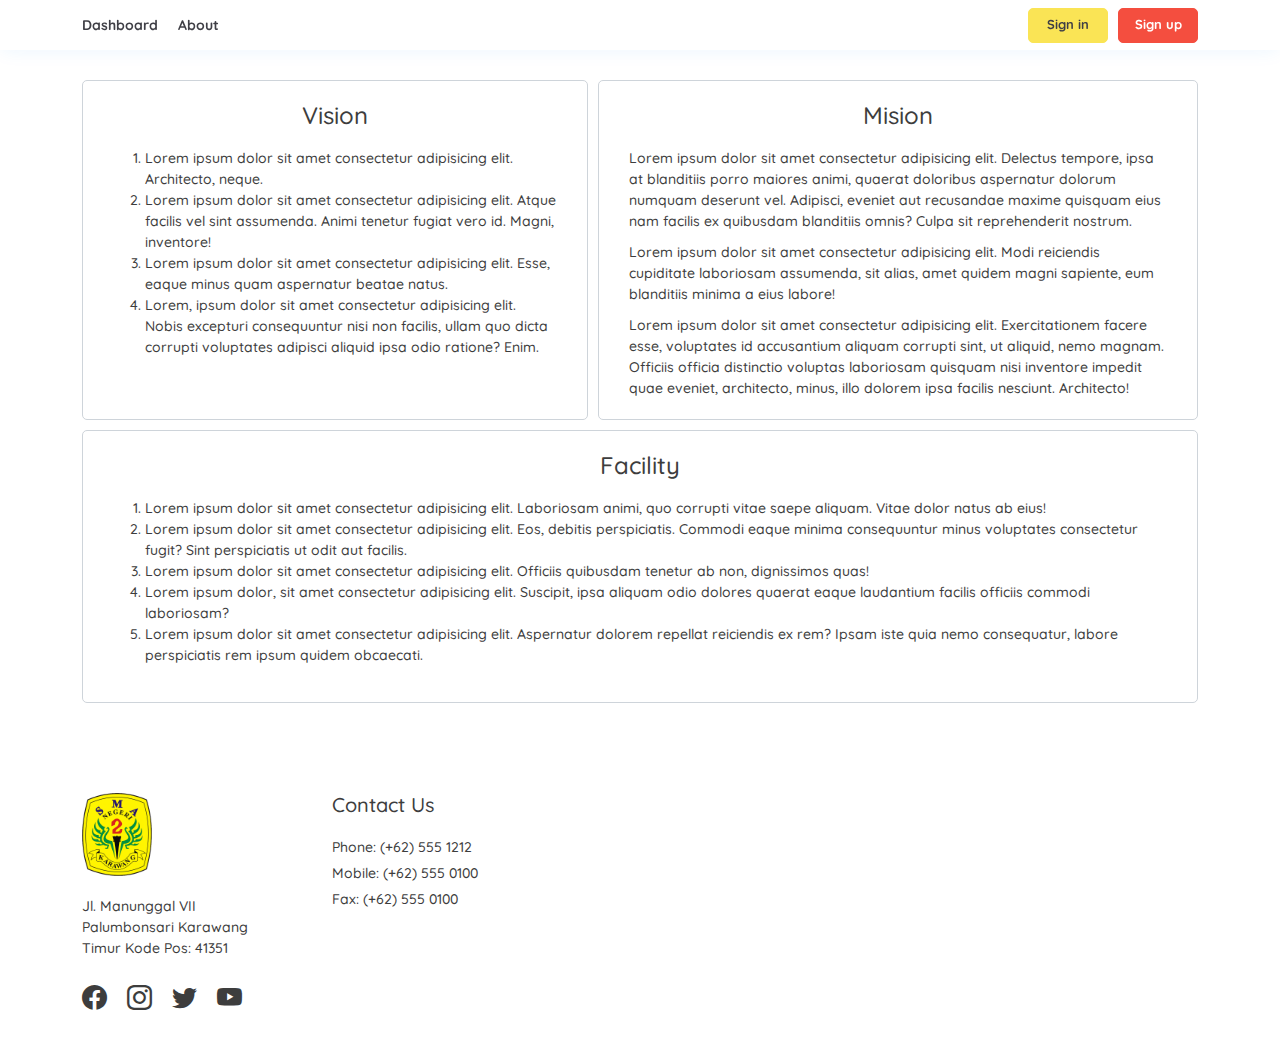
==== about.html @ 336dbb9f "partial update" ====
<!DOCTYPE html>
<html lang="en">
<head>
  <meta charset="UTF-8">
  <meta http-equiv="X-UA-Compatible" content="IE=edge">
  <meta name="viewport" content="width=device-width, initial-scale=1.0">
  <link rel="stylesheet" href="assets/css/bootstrap.min.css">
  <link rel="stylesheet" href="https://cdn.jsdelivr.net/npm/bootstrap-icons@1.10.3/font/bootstrap-icons.css">
  <link rel="stylesheet" href="assets/css/main.css">
  <title>Document</title>
</head>
<body>
  <!-- navbar -->
  <nav>
    <div class="container">
      <div class="left-menu">
        <div class="beranda">
          <a href="index.html">Dashboard</a>
        </div>
        <!-- <div class="candidate-list">
          <a href="#">Candidate List</a>
        </div> -->
        <div class="about">
          <a href="about.html">About</a>
        </div>
      </div>
      <div class="right-menu">
        <div class="button">
          <a href="signin.html" class="btn-signin">Sign in</a>
          <a href="register.html" class="btn-signup">Sign up</a>
        </div>
        <div class="hamburger">
          <span></span>
          <span></span>
          <span></span>
        </div>
      </div>
    </div>
  </nav>
  <!-- end of navbar -->

  <main>
    <div class="container about-contents">
      <div class="top">
        <div class="left">
          <h4>Vision</h4>
          <ol>
            <li>Lorem ipsum dolor sit amet consectetur adipisicing elit. Architecto, neque.</li>
            <li>Lorem ipsum dolor sit amet consectetur adipisicing elit. Atque facilis vel sint assumenda. Animi tenetur fugiat vero id. Magni, inventore!</li>
            <li>Lorem ipsum dolor sit amet consectetur adipisicing elit. Esse, eaque minus quam aspernatur beatae natus.</li>
            <li>Lorem, ipsum dolor sit amet consectetur adipisicing elit. Nobis excepturi consequuntur nisi non facilis, ullam quo dicta corrupti voluptates adipisci aliquid ipsa odio ratione? Enim.</li>
          </ol>
        </div>
        <div class="right">
          <h4>Mision</h4>
          <p>Lorem ipsum dolor sit amet consectetur adipisicing elit. Delectus tempore, ipsa at blanditiis porro maiores animi, quaerat doloribus aspernatur dolorum numquam deserunt vel. Adipisci, eveniet aut recusandae maxime quisquam eius nam facilis ex quibusdam blanditiis omnis? Culpa sit reprehenderit nostrum.</p>
          <p>Lorem ipsum dolor sit amet consectetur adipisicing elit. Modi reiciendis cupiditate laboriosam assumenda, sit alias, amet quidem magni sapiente, eum blanditiis minima a eius labore!</p>
          <p>Lorem ipsum dolor sit amet consectetur adipisicing elit. Exercitationem facere esse, voluptates id accusantium aliquam corrupti sint, ut aliquid, nemo magnam. Officiis officia distinctio voluptas laboriosam quisquam nisi inventore impedit quae eveniet, architecto, minus, illo dolorem ipsa facilis nesciunt. Architecto!</p>
        </div>
      </div>
      <div class="bottom">
        <h4>Facility</h4>
        <ol>
          <li>Lorem ipsum dolor sit amet consectetur adipisicing elit. Laboriosam animi, quo corrupti vitae saepe aliquam. Vitae dolor natus ab eius!</li>
          <li>Lorem ipsum dolor sit amet consectetur adipisicing elit. Eos, debitis perspiciatis. Commodi eaque minima consequuntur minus voluptates consectetur fugit? Sint perspiciatis ut odit aut facilis.</li>
          <li>Lorem ipsum dolor sit amet consectetur adipisicing elit. Officiis quibusdam tenetur ab non, dignissimos quas!</li>
          <li>Lorem ipsum dolor, sit amet consectetur adipisicing elit. Suscipit, ipsa aliquam odio dolores quaerat eaque laudantium facilis officiis commodi laboriosam?</li>
          <li>Lorem ipsum dolor sit amet consectetur adipisicing elit. Aspernatur dolorem repellat reiciendis ex rem? Ipsam iste quia nemo consequatur, labore perspiciatis rem ipsum quidem obcaecati.</li>
        </ol>
      </div>
    </div>

    <div class="container mobile-navbar">
      <div class="button">
        <a href="signin.html" class="btn-signin">Sign in</a>
        <a href="register.html" class="btn-signup">Sign up</a>
      </div>
      <!-- <div class="candidate-list">
        <a href="#">Daftar kandidate</a>
      </div> -->
      <div class="about">
        <a href="about.html">Tentang</a>
      </div>
    </div>
  </main>

  <footer>
    <div class="container footer">
      <div class="box">
        <img src="assets/img/smanda.png" alt="smanda">
        <p>Jl. Manunggal VII Palumbonsari Karawang Timur Kode Pos: 41351</p>
        <div class="social-media">
          <a href="#"><i class="bi bi-facebook"></i></a>
          <a href="#"><i class="bi bi-instagram"></i></a>
          <a href="#"><i class="bi bi-twitter"></i></a>
          <a href="#"><i class="bi bi-youtube"></i></a>
        </div>
      </div>
      <div class="box">
        <h4>Contact Us</h4>
        <div class="contacts">
          <p>Phone: (+62) 555 1212</p>
          <p>Mobile: (+62) 555 0100</p>
          <p>Fax: (+62) 555 0100</p>
        </div>
      </div>
    </div>
  </footer>

  <script src="assets/js/bootstrap.bundle.min.js"></script>
  <script src="assets/js/sweetalert2@11.js"></script>
  <script src="assets/js/main.js"></script>
</body>
</html>
---- assets/css/main.css ----
/* font family */
@font-face {
  font-family: 'QuicksandLight';
  src: url('../font/Quicksand-Light.ttf') format('opentype');
  font-weight: normal;
  font-style: normal;
}

@font-face {
  font-family: 'QuicksandReguler';
  src: url('../font/Quicksand-Regular.ttf') format('opentype');
  font-weight: normal;
  font-style: normal;
}

@font-face {
  font-family: 'QuicksandMedium';
  src: url('../font/Quicksand-Medium.ttf') format('opentype');
  font-weight: normal;
  font-style: normal;
}

@font-face {
  font-family: 'QuicksandSemiBold';
  src: url('../font/Quicksand-SemiBold.ttf') format('opentype');
  font-weight: normal;
  font-style: normal;
}

@font-face {
  font-family: 'QuickBold';
  src: url('../font/Quicksand-Bold.ttf') format('opentype');
  font-weight: normal;
  font-style: normal;
}

* {
  font-family: 'QuicksandLight', sans-serif;
  font-weight: normal;
  font-style: normal;
}

nav {
  position: fixed;
  z-index: 9;
  top: 0;
  left: 0;
  right: 0;
  display: flex; 
  justify-content: center;
  align-items: center;
  background-color: rgba(255, 255, 255, .5);
  backdrop-filter: blur(4px);
  box-shadow: 0 .5px 20px -2px rgba(30, 144, 255, .1);
}

nav.active {
  background-color: rgba(255, 255, 255, 1);
  backdrop-filter: blur(0px);
}

body.active {
  overflow: hidden;
}

nav > .container {
  height: 50px;
  /* border: 1px solid #333; */
  display: flex;
  justify-content: space-between;
  align-items: center;
}

nav > .container > .left-menu,
nav > .container > .right-menu {
  height: 100%;
  display: flex;
  gap: 20px;
  align-items: center;
  /* border: 1px solid #333; */
}

nav > .container > .right-menu > .button {
  display: flex;
  align-items: center;
  gap: 10px;
}

nav > .container > .right-menu > .button > .btn-signin,
nav > .container > .right-menu > .button > .btn-signup {
  min-width: 80px;
  height: 35px;
  display: flex;
  justify-content: center;
  align-items: center;
  border-radius: 5px;
  text-decoration: none;
  font-family: 'QuickBold', sans-serif;
  font-size: 13px;
}

nav > .container > .right-menu > .button > .btn-signin,
.mobile-navbar > .button > .btn-signin {
  background-color: #FAE455;
  border: 1px solid #FAE455;
  color: #3f3f46;
}

nav > .container > .right-menu > .button > .btn-signup,
.mobile-navbar > .button > .btn-signup {
  background-color: #F44E3F;
  border: 1px solid #F44E3F;
  color: #fff;
}

nav > .container > .right-menu > .button > .btn-signin:hover,
.mobile-navbar > .button > .btn-signin:hover,
.jumbotron > .description > .lets-choose:hover,
.candidate-contents > .container > .candidate > .right > .more:hover,
.signin-contents > .signin > .middle > .btn-signin:hover {
  background-color: #fce763;
}

nav > .container > .right-menu > .button > .btn-signup:hover,
.mobile-navbar > .button > .btn-signup:hover,
.register-contents > .register > .middle > .register-btn:hover {
  background-color: #f65547;
}

nav > .container > .left-menu > .beranda,
nav > .container > .left-menu > .candidate-list,
nav > .container > .left-menu > .about {
  height: 100%;
  /* border: 1px solid #333; */
  display: flex;
  align-items: center;
}

nav > .container > .left-menu > .beranda > a,  
nav > .container > .left-menu > .candidate-list > a, 
nav > .container > .left-menu > .about > a,
.mobile-navbar > .candidate-list > a,
.mobile-navbar > .about > a {
  text-decoration: none;
  color: #3f3f46;
  font-size: 14px;
  font-family: 'QuickBold', sans-serif;
}

nav > .container > .right-menu > .hamburger {
  display: none;
  flex-direction: column;
  gap: 5px;
  /* border: 1px solid #333; */
  cursor: pointer;
}

nav > .container > .right-menu > .hamburger > span {
  width: 20px;
  height: 2px;
  display: block;
  background-color: #3f3f46;
}

@keyframes navbarSmoothActive {
  0% {
    left: -100vw;
    right: 100vw;
  } 100% {
    left: 0vw;
    right: 0vw;
  }
}

@keyframes navbarSmooth {
  0% {
    left: 0vw;
    right: 0vw;
  } 100% {
    left: -100vw;
    right: 100vw;
  }
}

.mobile-navbar {
  position: fixed;
  z-index: 9;
  top: 50px;
  bottom: 0;
  background-color: #fff;
  display: none;
  flex-direction: column;
  gap: 10px;
  padding-top: 10px;
  padding-bottom: 10px;
  animation: navbarSmooth .5s ease alternate forwards;
}

.mobile-navbar.active {
  animation: navbarSmoothActive .5s ease alternate forwards;
}

.mobile-navbar > .button {
  width: 100%;
  display: flex;
  gap: 10px;
}

.mobile-navbar > .button > .btn-signin,
.mobile-navbar > .button > .btn-signup {
  flex: 1;
  height: 35px;
  display: flex;
  justify-content: center;
  align-items: center;
  font-size: 13px;
  font-family: 'QuicksandBold', sans-serif;
  text-decoration: none;
  border-radius: 5px;
}

/* jumbotron */
.jumbotron {
  min-height: 200px;
  /* border: 1px solid #333; */
  margin-top: 60px;
  margin-bottom: 50px;
  padding-top: 40px;
  display: flex;
  justify-content: space-between;
  align-items: center;
  gap: 20px;
}

.jumbotron > .description {
  display: flex;
  flex-direction: column;
  gap: 15px;
  max-width: 40%;
}

.jumbotron > .description:nth-child(3) {
  display: none;
}

.jumbotron > .description > p {
  font-size: 14px;
  font-family: 'QuicksandMedium', sans-serif;
  color: #3d3d3d;
  margin: 0 !important;
}

.jumbotron > .description > h3 {
  margin: 0 !important;
  color: #3d3d3d;
  font-family: 'QuicksandMedium', sans-serif;
}

.jumbotron > .description > .lets-choose {
  display: flex;
  justify-content: center;
  align-items: center;
  height: 35px;
  font-size: 13px;
  font-family: 'QuickBold', sans-serif;
  max-width: 120px;
  color: #3d3d3d;
  text-align: center;
  text-decoration: none;
  background-color: #FAE455;
  border-radius: 5px;
}

.jumbotron > img {
  max-width: 35%;
}

.candidate-contents {
  width: 100%;
  background-color: #f7f7f7;
  margin-bottom: 50px;
  display: flex;
  justify-content: center;
}

.candidate-contents > .container {
  display: flex;
  flex-direction: column;
  gap: 10px;
  /* border: 1px solid #333; */
  padding-top: 20px;
  padding-bottom: 20px;
}

.candidate-contents > .container > .pagination {
  width: 100%;
  height: 50px;
  /* border: 1px solid #333; */
  display: flex;
  gap: 7px;
  align-items: center;
}

.candidate-contents > .container > .pagination > .circle {
  width: 40px;
  height: 40px;
  display: flex;
  justify-content: center;
  align-items: center;
  border: .1px solid #ced3da;
  border-radius: 50%;
  background-color: #fff;
  cursor: pointer;
}

.candidate-contents > .container > .pagination > .circle:hover {
  background-color: #f9f9f9;
}

.candidate-contents > .container > .pagination > .circle > .bi-arrow-left,
.candidate-contents > .container > .pagination > .circle > .bi-arrow-right {
  color: #3f3f46;
  font-size: 14px;
  margin: 0;
  
}

.candidate-contents > .container > .candidate {
  width: 100%;
  /* border: 1px solid #333; */
  display: flex;
  gap: 50px;
}

.candidate-contents > .container > .candidate > .left,
.candidate-contents > .container > .candidate > .right {
  width: 50%;
  /* border: 1px solid #333; */
}

.candidate-contents > .container > .candidate > .left {
  overflow: hidden;
  display: flex;
  gap: 10px;
  scroll-behavior: smooth;
}

.candidate-contents > .container > .candidate > .left > .card {
  min-width: 180px;
  border: 1px solid #ced4da;
  border-radius: 5px;
  display: flex;
  flex-direction: column;
  overflow: hidden;
  cursor: pointer;
  position: relative;
}

.candidate-contents > .container > .candidate > .left > .card > a {
  position: absolute;
  top: 0;
  left: 0;
  right: 0;
  bottom: 0;
  background-color: rgba(0, 0, 0, 0);
}

.candidate-contents > .container > .candidate > .left > .card > img {
  width: 100%;
}

.candidate-contents > .container > .candidate > .left > .card > .description {
  flex: 1;
  padding: 10px;
  display: flex;
  flex-direction: column;
}

.candidate-contents > .container > .candidate > .left > .card > .description > .top {
  border-bottom: .1px solid #ced4da;
  padding-bottom: 10px;
}

.candidate-contents > .container > .candidate > .left > .card > .description > .top,
.candidate-contents > .container > .candidate > .left > .card > .description > .bottom {
  width: 100%;
  display: flex;
  flex-direction: column;
  gap: 5px;
}

.candidate-contents > .container > .candidate > .left > .card > .description > .bottom {
  padding-top: 10px;
}

.candidate-contents > .container > .candidate > .left > .card > .description > .top > p,
.candidate-contents > .container > .candidate > .left > .card > .description > .bottom > p,
.candidate-contents > .container > .candidate > .right > .vision > p,
.candidate-contents > .container > .candidate > .right > .mission > p,
.footer > .box:nth-child(1) > p,
.footer > .box:nth-child(2) .contacts > p {
  color: #3d3d3d;
  font-size: 14px;
  font-family: 'QuicksandMedium', sans-serif;
  margin: 0 !important;
}

.candidate-contents > .container > .candidate > .right {
  display: flex;
  flex-direction: column;
  gap: 20px;
}

.candidate-contents > .container > .candidate > .right > .vision,
.candidate-contents > .container > .candidate > .right > .mission {
  width: 100%;
  /* min-height: 100px; */
  /* border: 1px solid #333; */
  display: flex;
  flex-direction: column;
  gap: 10px;
}

.candidate-contents > .container > .candidate > .right > .vision > h3,
.candidate-contents > .container > .candidate > .right > .mission > h3 {
  font-size: 22px;
  font-family: 'QuicksandMedium', sans-serif;
  color: #3d3d3d;
  margin-bottom: 0;
}

.candidate-contents > .container > .candidate > .right > .more {
  height: 35px;
  max-width: 90px;
  border: 1px solid #FAE455;
  background-color: #FAE455;
  border-radius: 5px;
  font-size: 14px;
  font-family: 'QuickBold', sans-serif;
  color: #3d3d3d;
  display: flex;
  justify-content: center;
  align-items: center;
}

.hidden {
  display: none;
}

.swal2-styled.swal2-confirm {
  background-color: #FAE455 !important;
  font-size: 14px !important;
  font-family: 'QuickBold', sans-serif !important;
  color: #3d3d3d !important;
  height: 35px !important;
  box-shadow: none !important;
  display: flex !important;
  justify-content: center !important;
  align-items: center !important;
  border-radius: 5px !important;
  border: 1px solid #FAE455 !important;
}

.swal2-styled.swal2-confirm:hover {
  background-color: #fce763 !important;
}

/* signin */
/* register */
.signin-contents,
.register-contents {
  margin-top: 60px;
  /* border: 1px solid #333; */
  display: flex;
  justify-content: center;
  align-items: center;
  padding-top: 20px;
  padding-bottom: 20px;
  margin-bottom: 50px;
}

.signin-contents > .signin,
.register-contents > .register {
  width: 370px;
  /* min-height: 400px; */
  border: 1px solid #ced4da;
  border-radius: 5px;
  overflow: hidden;
  display: flex;
  flex-direction: column;
}

.signin-contents > .signin > .top,
.register-contents > .register > .top {
  width: 100%;
  height: 40px;
  border-bottom: 1px solid #ced4da;
  display: flex;
  align-items: center;
  padding: 20px 30px;
}

.signin-contents > .signin > .top > h4,
.register-contents > .register > .top > h4 {
  margin: 0;
  font-size: 15px;
  color: #3d3d3d;
  font-family: 'QuickBold', sans-serif;
}

.signin-contents > .signin > .middle,
.register-contents > .register > .middle {
  width: 100%;
  display: flex;
  flex-direction: column;
  gap: 10px;
  padding: 20px 30px;
  border-bottom: 1px solid #ced4da;
}

.signin-contents > .signin > .middle > .password > input,
.register-contents > .register > .middle > .password > input {
  flex: 1;
}

.signin-contents > .signin > .middle > input,
.signin-contents > .signin > .middle > .password > input,
.register-contents > .register > .middle > input,
.register-contents > .register > .middle > .password > input {
  height: 35px !important;
  border-radius: 5px;
  font-size: 14px;
  font-family: 'QuicksandMedium', sans-serif;
  border: 1px solid #ced4da;
}

.signin-contents > .signin > .middle > .password > input,
.register-contents > .register > .middle > .password > input {
  border-radius: 5px 0 0 5px;
}

.signin-contents > .signin > .middle > input::placeholder,
.signin-contents > .signin > .middle > .password > input::placeholder,
.register-contents > .register > .middle > .password > input::placeholder {
  font-size: 14px;
  font-family: 'QuicksandMedium', sans-serif;
}

.signin-contents > .signin > .middle > .password,
.register-contents > .register > .middle > .password {
  width: 100%;
  display: flex;
  align-items: center;
  /* border: 1px solid #333; */
}

.signin-contents > .signin > .middle > .password > .show,
.register-contents > .register > .middle > .password > .show {
  width: 35px;
  height: 35px;
  border: 1px solid #ced4da;
  border-left: none;
  border-radius: 0 5px 5px 0;
  cursor: pointer;
  display: flex;
  justify-content: center;
  align-items: center;
}

.signin-contents > .signin > .middle > .password > .show > .bi-eye-slash,
.signin-contents > .signin > .middle > .password > .show > .bi-eye,
.register-contents > .register > .middle > .password > .show > .bi-eye-slash,
.register-contents > .register > .middle > .password > .show > .bi-eye {
  color: #3d3d3d;
}

.signin-contents > .signin > .middle > .password > .show > .bi-eye-slash,
.signin-contents > .signin > .middle > .password > .show.active > .bi-eye,
.register-contents > .register > .middle > .password > .show > .bi-eye-slash,
.register-contents > .register > .middle > .password > .show.active > .bi-eye {
  display: flex;
}

.signin-contents > .signin > .middle > .password > .show.active > .bi-eye-slash,
.signin-contents > .signin > .middle > .password > .show > .bi-eye,
.register-contents > .register > .middle > .password > .show.active > .bi-eye-slash,
.register-contents > .register > .middle > .password > .show > .bi-eye {
  display: none;
}

.signin-contents > .signin > .middle > .password > .show:hover,
.register-contents > .register > .middle > .password > .show:hover {
  background-color: #f9f9f9;
}

.signin-contents > .signin > .middle > a,
.signin-contents > .signin > .middle > p,
.register-contents > .register > .middle > p {
  font-size: 12px;
  font-family: 'QuicksandSemiBold', sans-serif;
  text-decoration: none;
  text-align: right;
}

.signin-contents > .signin > .middle > p,
.register-contents > .register > .middle > p {
  text-align: left;
  font-family: 'QuicksandMedium', sans-serif;
  color: #3d3d3d;
  margin: 0 !important;
}

.signin-contents > .signin > .middle > p > a,
.register-contents > .register > .middle > p > a {
  font-family: 'QuicksandSemiBold', sans-serif;
  text-decoration: none;
}

.signin-contents > .signin > .middle > .btn-signin {
  width: 100%;
  height: 35px;
  display: flex;
  justify-content: center;
  align-items: center;
  font-size: 14px;
  font-family: 'QuickBold', sans-serif;
  color: #3d3d3d;
  background-color: #FAE455;
  border: 1px solid #FAE455;
  border-radius: 5px;
}

.signin-contents > .signin > .bottom,
.register-contents > .register > .bottom {
  width: 100%;
  padding: 20px 30px;
  display: flex;
  justify-content: center;
  align-items: center;
}

.signin-contents > .signin > .bottom > p,
.register-contents > .register > .bottom > p {
  margin: 0 !important;
  font-size: 12px;
  font-family: 'QuicksandMedium', sans-serif;
  color: #3d3d3d;
  text-align: center;
}

.register-contents > .register > .middle > .register-btn {
  width: 100%;
  height: 35px;
  border: 1px solid #F44E3F;
  background-color: #F44E3F;
  display: flex;
  justify-content: center;
  align-items: center;
  font-size: 14px;
  font-family: 'QuickBold', sans-serif;
  color: #fff;
  border-radius: 5px;
}

/* about */
.about-contents {
  margin-top: 60px;
  margin-bottom: 50px;
  padding-top: 20px;
  padding-bottom: 20px;
  /* min-height: 400px; */
  /* border: 1px solid #333; */
  display: flex;
  flex-direction: column;
  gap: 10px;
}

.about-contents > .top {
  width: 100%;
  display: flex;
  gap: 10px;
}

.about-contents > .bottom {
  width: 100%;
  min-height: 200px;
  border: .1px solid #ced4da;
  border-radius: 5px;
  display: flex;
  flex-direction: column;
  gap: 10px;
  padding: 20px 30px;
}

.about-contents > .top > .left {
  flex: 1;
  border: .1px solid #ced4da;
  border-radius: 5px;
  display: flex;
  flex-direction: column;
  gap: 10px;
  padding: 20px 30px;
}

.about-contents > .top > .left > h4,
.about-contents > .top > .right > h4,
.about-contents > .bottom > h4 {
  font-family: 'QuicksandMedium', sans-serif;
  color: #3d3d3d;
  text-align: center;
}

.about-contents > .top > .left > ol > li,
.about-contents > .top > .right > p,
.about-contents > .bottom > ol > li {
  font-size: 14px;
  color: #3d3d3d;
  font-family: 'QuicksandMedium', sans-serif;
}

.about-contents > .top > .right > p {
  margin: 0 !important;
}

.about-contents > .top > .right {
  width: 600px;
  min-height: 200px;
  border: .1px solid #ced4da;
  border-radius: 5px;
  padding: 20px 30px;
  display: flex;
  flex-direction: column;
  gap: 10px;
}

/* footer */
.footer {
  min-height: 200px;
  /* border: 1px solid #333; */
  padding-top: 20px;
  padding-bottom: 20px;
  display: flex;
  gap: 50px;
}

.footer > .box:nth-child(1),
.footer > .box:nth-child(2) {
  /* border: 1px solid #333; */
  width: 200px;
  display: flex;
  flex-direction: column;
  gap: 20px;
}

.footer > .box:nth-child(2) > .contacts {
  display: flex;
  flex-direction: column;
  gap: 5px;
}

.footer > .box:nth-child(1) > img {
  width: 70px;
}

.footer > .box:nth-child(1) > .social-media {
  display: flex;
  gap: 20px;
  align-items: center;
  /* border: 1px solid #333; */
}

.footer > .box:nth-child(1) > .social-media > a > .bi-facebook,
.footer > .box:nth-child(1) > .social-media > a > .bi-instagram,
.footer > .box:nth-child(1) > .social-media > a > .bi-twitter,
.footer > .box:nth-child(1) > .social-media > a > .bi-youtube {
  color: #3d3d3d;
  font-size: 25px;
}

.footer > .box:nth-child(2) > h4 {
  color: #3d3d3d;
  font-size: 20px;
  margin-bottom: 0;
  font-family: 'QuicksandMedium', sans-serif;
}

.footer-text {
  font-size: 15px;
  font-family: 'QuicksandSemiBold', sans-serif;
  text-decoration: none;
}

.paragraf-text {
  margin: 0 !important;
  font-family: 'QuicksandReguler', sans-serif;
}

/* responsive */
@media screen and (max-width: 1200px) {
  .about-contents > .top > .right {
    width: 590px;
  }
}


@media screen and (max-width: 992px) {
  .jumbotron > img {
    max-width: 40%;
  }

  .about-contents > .top {
    flex-direction: column;
  }

  .about-contents > .top > .right,
  .about-contents > .top > .left {
    width: 100%;
    min-height: 200px;
  }
}

@media screen and (max-width: 768px) {
  .jumbotron > img {
    max-width: 45%;
  }
}

@media screen and (max-width: 576px) {
  nav > .container > .left-menu > .candidate-list,
  nav > .container > .left-menu > .about,
  nav > .container > .right-menu > .button,
  .jumbotron > .description:nth-child(1) {
    display: none;
  }

  nav > .container > .right-menu > .hamburger,
  .mobile-navbar,
  .jumbotron > .description:nth-child(3) {
    display: flex;
  }

  .jumbotron {
    flex-direction: column;
    gap: 30px;
  }

  .jumbotron > .description,
  .jumbotron > img {
    width: 100%;
    max-width: 100%;
  }

  .candidate-contents > .container > .candidate {
    flex-direction: column;
  }

  .candidate-contents > .container > .candidate > .left,
  .candidate-contents > .container > .candidate > .right {
    width: 100%;
  }

  .footer {
    flex-direction: column;
    align-items: center;
  }

  .footer > .box:nth-child(1) {
    align-items: center;
  }

  .footer > .box:nth-child(1),
  .footer > .box:nth-child(2) {
    text-align: center;
  }

}

@media screen and (max-width: 380px) {
  .signin-contents > .signin {
    width: 100%;
  }
}

::-webkit-scrollbar {
  width: 18px;
}

::-webkit-scrollbar-track {
  background-color: transparent;
}

::-webkit-scrollbar-thumb {
  background-color: #d6dee1;
  border-radius: 2px;
  border: 5px solid transparent;
  background-clip: content-box;
}

::-webkit-scrollbar-thumb:hover {
  background-color: #a8bbbf;
}
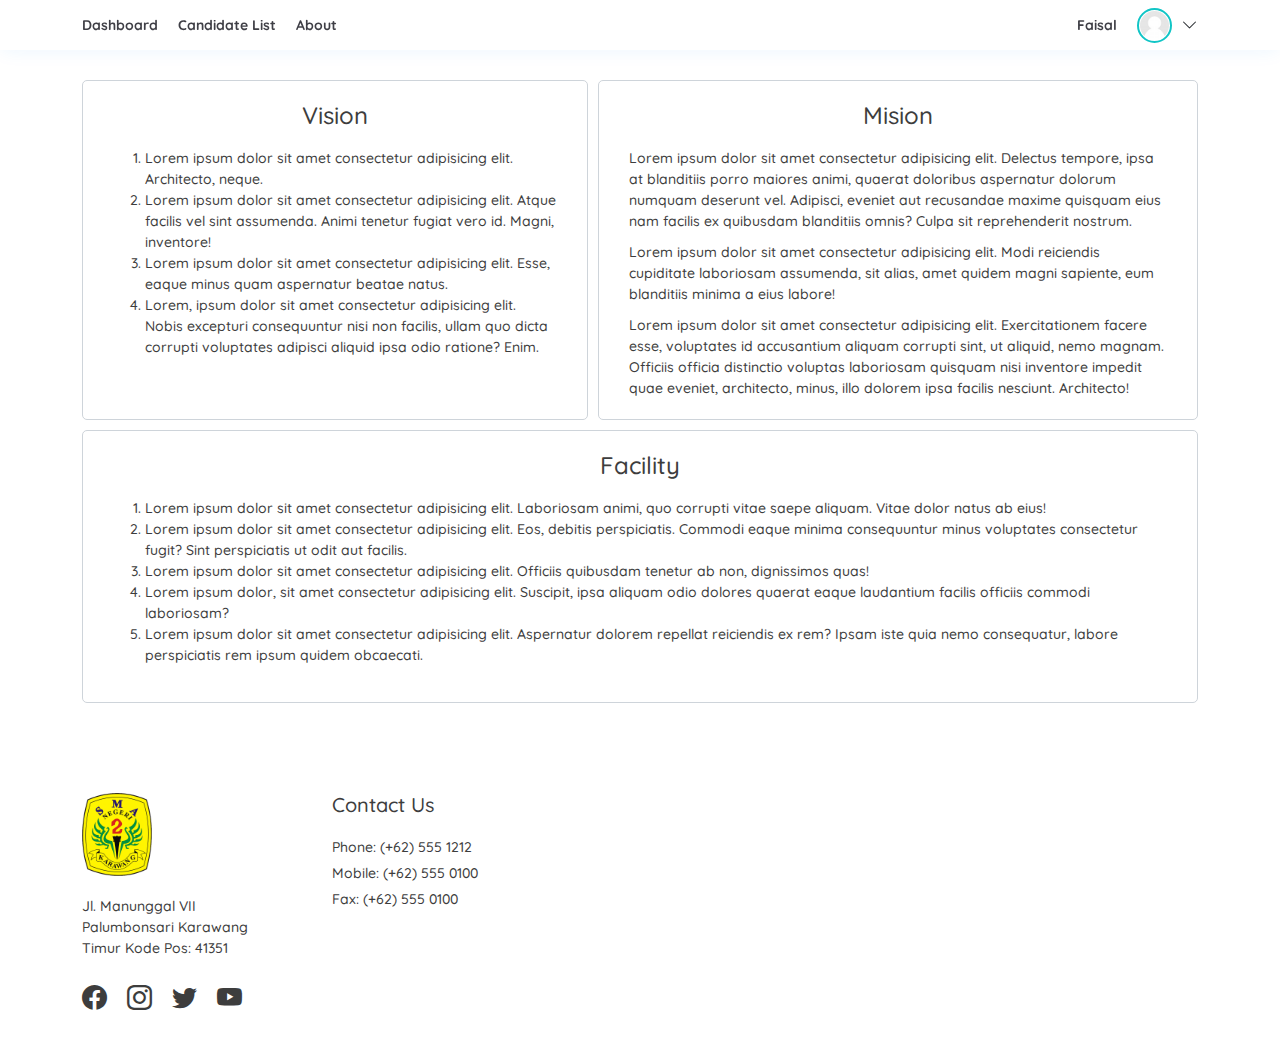
==== commit d764e33d: "partial update" ====
--- a/about.html
+++ b/about.html
@@ -7,7 +7,7 @@
   <link rel="stylesheet" href="assets/css/bootstrap.min.css">
   <link rel="stylesheet" href="https://cdn.jsdelivr.net/npm/bootstrap-icons@1.10.3/font/bootstrap-icons.css">
   <link rel="stylesheet" href="assets/css/main.css">
-  <title>Document</title>
+  <title>E-Voting | About</title>
 </head>
 <body>
   <!-- navbar -->
@@ -15,19 +15,30 @@
     <div class="container">
       <div class="left-menu">
         <div class="beranda">
-          <a href="index.html">Dashboard</a>
+          <a href="dashboard.html">Dashboard</a>
         </div>
-        <!-- <div class="candidate-list">
-          <a href="#">Candidate List</a>
-        </div> -->
+        <div class="candidate-list">
+          <a href="candidate-list.html">Candidate List</a>
+        </div>
         <div class="about">
           <a href="about.html">About</a>
         </div>
       </div>
       <div class="right-menu">
-        <div class="button">
+        <!-- <div class="button">
           <a href="signin.html" class="btn-signin">Sign in</a>
           <a href="register.html" class="btn-signup">Sign up</a>
+        </div> -->
+        <p>Faisal</p>
+        <div class="dropdown">
+          <div class="profile">
+            <img src="assets/img/f2.png" alt="person">
+            <i class="bi bi-chevron-down"></i>
+          </div>
+          <div class="menu">
+            <a href="my-profile.html" class="menu-list">My Profile</a>
+            <a href="index.html" class="menu-list">Logout</a>
+          </div>
         </div>
         <div class="hamburger">
           <span></span>
@@ -75,11 +86,11 @@
         <a href="signin.html" class="btn-signin">Sign in</a>
         <a href="register.html" class="btn-signup">Sign up</a>
       </div>
-      <!-- <div class="candidate-list">
-        <a href="#">Daftar kandidate</a>
-      </div> -->
+      <div class="candidate-list">
+        <a href="candidate-list.html">Candidate List</a>
+      </div>
       <div class="about">
-        <a href="about.html">Tentang</a>
+        <a href="about.html">About</a>
       </div>
     </div>
   </main>
--- a/assets/css/main.css
+++ b/assets/css/main.css
@@ -35,7 +35,7 @@
 }
 
 * {
-  font-family: 'QuicksandLight', sans-serif;
+  font-family: 'QuickBold', sans-serif;
   font-weight: normal;
   font-style: normal;
 }
@@ -52,6 +52,7 @@
   background-color: rgba(255, 255, 255, .5);
   backdrop-filter: blur(4px);
   box-shadow: 0 .5px 20px -2px rgba(30, 144, 255, .1);
+  /* border: 1px solid #333; */
 }
 
 nav.active {
@@ -78,6 +79,10 @@
   gap: 20px;
   align-items: center;
   /* border: 1px solid #333; */
+}
+
+nav > .container > .right-menu > p {
+  margin: 0 !important;
 }
 
 nav > .container > .right-menu > .button {
@@ -117,7 +122,10 @@
 .mobile-navbar > .button > .btn-signin:hover,
 .jumbotron > .description > .lets-choose:hover,
 .candidate-contents > .container > .candidate > .right > .more:hover,
-.signin-contents > .signin > .middle > .btn-signin:hover {
+.candidate-contents > .container > .candidate > .right > .main-more:hover,
+.signin-contents > .signin > .middle > .btn-signin:hover,
+.candidate-list-contents > .candidate-card > .description > .bottom > .btn-more:hover,
+.candidate-details-contents > .top > .left > .mission > .btn-choose:hover {
   background-color: #fce763;
 }
 
@@ -140,7 +148,8 @@
 nav > .container > .left-menu > .candidate-list > a, 
 nav > .container > .left-menu > .about > a,
 .mobile-navbar > .candidate-list > a,
-.mobile-navbar > .about > a {
+.mobile-navbar > .about > a,
+nav > .container > .right-menu > p {
   text-decoration: none;
   color: #3f3f46;
   font-size: 14px;
@@ -160,6 +169,90 @@
   height: 2px;
   display: block;
   background-color: #3f3f46;
+}
+
+nav > .container > .right-menu > .dropdown {
+  display: flex;
+  align-items: flex-end;
+  flex-direction: column;
+  gap: 10px;
+  position: relative;
+  z-index: 2;
+}
+
+nav > .container > .right-menu > .dropdown > .profile {
+  display: flex;
+  gap: 10px;
+  align-items: center;
+  cursor: pointer;
+  position: relative;
+  z-index: 2;
+  pointer-events: auto;
+}
+
+nav > .container > .right-menu > .dropdown > .profile.pointer-events {
+  pointer-events: none;
+}
+
+nav > .container > .right-menu > .dropdown > .profile > img {
+  width: 35px;
+  border-radius: 50%;
+  margin: 0 !important;
+  padding: 1px;
+  border: 2px solid #11c5c6;
+}
+
+nav > .container > .right-menu > .dropdown > .menu {
+  position: absolute;
+  border: 1px solid #ced4da;
+  min-width: 120px;
+  /* min-height: 100px; */
+  border-radius: 5px;
+  overflow: hidden;
+  display: flex;
+  flex-direction: column;
+  visibility: hidden;
+  transition: .5s;
+  z-index: 1;
+  background-color: #fff;
+  opacity: 0;
+}
+
+nav > .container > .right-menu > .dropdown > .menu > a {
+  padding: 10px 20px;
+  text-decoration: none;
+  font-size: 14px;
+  color: #3d3d3d;
+  font-family: 'QuickBold', sans-serif;
+}
+
+nav > .container > .right-menu > .dropdown > .menu > a:first-child {
+  padding-bottom: 5px;
+}
+
+nav > .container > .right-menu > .dropdown > .menu > a:last-child {
+  padding-top: 5px;
+  color: #f43f5e;
+}
+
+nav > .container > .right-menu > .dropdown > .menu > a:hover {
+  background-color: #f9f9f9;
+}
+
+nav > .container > .right-menu > .dropdown > .profile > .bi-chevron-down {
+  transition: .5s;
+}
+
+nav > .container > .right-menu > .dropdown > .profile:hover > .bi-chevron-down,
+nav > .container > .right-menu > .dropdown > .profile.active > .bi-chevron-down {
+  transform: rotate(180deg);
+}
+
+nav > .container > .right-menu > .dropdown > .profile:hover ~ .menu,
+nav > .container > .right-menu > .dropdown > .menu:hover {
+  margin-top: 40px;
+  visibility: visible;
+  opacity: 1;
 }
 
 @keyframes navbarSmoothActive {
@@ -348,6 +441,8 @@
 .candidate-contents > .container > .candidate > .left > .card {
   min-width: 180px;
   border: 1px solid #ced4da;
+  /* border: 1px solid red; */
+  max-height: 400px;
   border-radius: 5px;
   display: flex;
   flex-direction: column;
@@ -374,22 +469,27 @@
   padding: 10px;
   display: flex;
   flex-direction: column;
-}
-
-.candidate-contents > .container > .candidate > .left > .card > .description > .top {
+  border-top: 1px solid #ced4da
+}
+
+.candidate-contents > .container > .candidate > .left > .card > .description > .top,
+.candidate-list-contents > .candidate-card > .description > .top {
   border-bottom: .1px solid #ced4da;
   padding-bottom: 10px;
 }
 
 .candidate-contents > .container > .candidate > .left > .card > .description > .top,
-.candidate-contents > .container > .candidate > .left > .card > .description > .bottom {
+.candidate-contents > .container > .candidate > .left > .card > .description > .bottom,
+.candidate-list-contents > .candidate-card > .description > .top,
+.candidate-list-contents > .candidate-card > .description > .bottom {
   width: 100%;
   display: flex;
   flex-direction: column;
   gap: 5px;
 }
 
-.candidate-contents > .container > .candidate > .left > .card > .description > .bottom {
+.candidate-contents > .container > .candidate > .left > .card > .description > .bottom,
+.candidate-list-contents > .candidate-card > .description > .bottom {
   padding-top: 10px;
 }
 
@@ -398,7 +498,12 @@
 .candidate-contents > .container > .candidate > .right > .vision > p,
 .candidate-contents > .container > .candidate > .right > .mission > p,
 .footer > .box:nth-child(1) > p,
-.footer > .box:nth-child(2) .contacts > p {
+.footer > .box:nth-child(2) .contacts > p,
+.candidate-list-contents > .candidate-card > .description > .top > p,
+.candidate-list-contents > .candidate-card > .description > .bottom > p,
+.candidate-details-contents > .top > .right > .description > .list > p,
+.candidate-details-contents > .top > .left > .vision > ol > li,
+.candidate-details-contents > .top > .left > .mission > p {
   color: #3d3d3d;
   font-size: 14px;
   font-family: 'QuicksandMedium', sans-serif;
@@ -422,14 +527,18 @@
 }
 
 .candidate-contents > .container > .candidate > .right > .vision > h3,
-.candidate-contents > .container > .candidate > .right > .mission > h3 {
+.candidate-contents > .container > .candidate > .right > .mission > h3,
+.candidate-details-contents > .top > .left > .vision > h3,
+.candidate-details-contents > .top > .left > .mission > h3 {
   font-size: 22px;
   font-family: 'QuicksandMedium', sans-serif;
   color: #3d3d3d;
   margin-bottom: 0;
 }
 
-.candidate-contents > .container > .candidate > .right > .more {
+.candidate-contents > .container > .candidate > .right > .more,
+.candidate-contents > .container > .candidate > .right > .main-more,
+.candidate-list-contents > .candidate-card > .description > .bottom > .btn-more {
   height: 35px;
   max-width: 90px;
   border: 1px solid #FAE455;
@@ -443,26 +552,20 @@
   align-items: center;
 }
 
+.candidate-contents > .container > .candidate > .right > .main-more {
+  text-decoration: none;
+}
+
+.candidate-list-contents > .candidate-card > .description > .bottom > .btn-more {
+  font-size: 13px;
+  height: 30px;
+  text-decoration: none;
+  width: 100%;
+  max-width: 100%;
+}
+
 .hidden {
   display: none;
-}
-
-.swal2-styled.swal2-confirm {
-  background-color: #FAE455 !important;
-  font-size: 14px !important;
-  font-family: 'QuickBold', sans-serif !important;
-  color: #3d3d3d !important;
-  height: 35px !important;
-  box-shadow: none !important;
-  display: flex !important;
-  justify-content: center !important;
-  align-items: center !important;
-  border-radius: 5px !important;
-  border: 1px solid #FAE455 !important;
-}
-
-.swal2-styled.swal2-confirm:hover {
-  background-color: #fce763 !important;
 }
 
 /* signin */
@@ -662,6 +765,43 @@
   border-radius: 5px;
 }
 
+/* candidate-list */
+.candidate-list-contents {
+  min-height: 300px;
+  /* border: 1px solid #ced3da; */
+  margin-top: 60px;
+  margin-bottom: 50px;
+  padding-top: 20px;
+  padding-bottom: 20px;
+  display: flex;
+  display: grid;
+  gap: 10px;
+  grid-template-columns: repeat(6, 1fr);
+  grid-template-rows: min-content;
+  grid-auto-rows: min-content;
+}
+
+.candidate-list-contents > .candidate-card {
+  display: flex;
+  flex-direction: column;
+  border-radius: 5px;
+  overflow: hidden;
+  border: 1px solid #ced4da;
+}
+
+.candidate-list-contents > .candidate-card > img {
+  width: 100%;
+}
+
+.candidate-list-contents > .candidate-card > .description {
+  width: 100%;
+  /* min-height: 100px; */
+  border-top: 1px solid #ced4da;
+  padding: 10px;
+  display: flex;
+  flex-direction: column;
+}
+
 /* about */
 .about-contents {
   margin-top: 60px;
@@ -733,6 +873,224 @@
   gap: 10px;
 }
 
+/* candidate-details */
+.candidate-details-contents {
+  margin-top: 60px;
+  /* border: 1px solid #ced4da; */
+  display: flex;
+  flex-direction: column;
+  gap: 10px;
+  margin-bottom: 50px;
+  padding-top: 20px;
+  padding-bottom: 20px;
+}
+
+.candidate-details-contents > .top {
+  width: 100%;
+  display: flex;
+  gap: 10px;
+}
+
+.candidate-details-contents > .top > .left {
+  width: 75%;
+  /* min-height: 600px; */
+  border: 1px solid #ced4da;
+  border-radius: 5px;
+  display: flex;
+  flex-direction: column;
+}
+
+.candidate-details-contents > .top > .left > .vision {
+  width: 100%;
+  min-height: 100px;
+  /* border: 1px solid #ced4da; */
+  padding: 20px 30px 0;
+  display: flex;
+  flex-direction: column;
+  gap: 10px;
+}
+
+.candidate-details-contents > .top > .left > .mission {
+  width: 100%;
+  min-height: 100px;
+  /* border: 1px solid #ced4da; */
+  padding: 20px 30px;
+  display: flex;
+  flex-direction: column;
+  gap: 10px;
+}
+
+.candidate-details-contents > .top > .left > .vision > h3,
+.candidate-details-contents > .top > .left > .mission > h3 {
+  text-align: center;
+}
+
+.candidate-details-contents > .top > .left > .mission > .btn-choose {
+  max-width: 80px;
+  height: 35px;
+  border: 1px solid #FAE455;
+  background-color: #FAE455;
+  display: flex;
+  justify-content: center;
+  align-items: center;
+  font-size: 14px;
+  font-family: 'QuickBold', sans-serif;
+  color: #3d3d3d;
+  border-radius: 5px;
+}
+
+.candidate-details-contents > .top > .right {
+  flex: 1;
+  border: 1px solid #ced3da;
+  border-radius: 5px;
+  display: flex;
+  flex-direction: column;
+  padding: 10px;
+  gap: 10px;
+  max-height: 500px;
+}
+
+.candidate-details-contents > .top > .right:first-child {
+  display: none;
+}
+
+.candidate-details-contents > .top > .right > img {
+  width: 100%;
+}
+
+.candidate-details-contents > .top > .right > .description {
+  width: 100%;
+  min-height: 100px;
+  display: flex;
+  flex-direction: column;
+  /* border: 1px solid #ced3da; */
+}
+
+.candidate-details-contents > .top > .right > .description > .list {
+  width: 100%;
+  padding: 10px 0;
+  display: flex;
+  align-items: center;
+  border-bottom: 1px solid #ced4da;
+}
+
+.candidate-details-contents > .top > .right > .description > .list:last-child {
+  border-bottom: none;
+  padding-bottom: 0;
+}
+
+.swal2-title {
+  font-family: 'QuicksandSemiBold', sans-serif;
+}
+
+.swal2-styled.swal2-confirm {
+  color: #3d3d3d !important;
+}
+
+/* my-profile */
+.my-profile-contents {
+  margin-top: 60px;
+  padding-top: 20px;
+  padding-bottom: 20px;
+  margin-bottom: 50px;
+  min-height: 200px;
+  /* border: 1px solid #333; */
+  display: flex;
+  flex-direction: column;
+  gap: 10px;
+}
+
+.my-profile-contents > .top {
+  width: 100%;
+  /* min-height: 150px; */
+  border: 1px solid #ced4da;
+  border-radius: 5px;
+  display: flex;
+  padding: 20px;
+  align-items: center;
+}
+
+.my-profile-contents > .top > .left {
+  min-height: 120px;
+  min-width: 45%;
+  display: flex;
+  gap: 20px;
+  border-right: 1px solid #ced4da;
+  align-items: center;
+}
+
+.my-profile-contents > .top > .right {
+  flex: 1;
+  display: flex;
+  align-items: center;
+  padding-left: 20px;
+}
+
+.my-profile-contents > .top > .left > img {
+  border-radius: 50%;
+  padding: 1px;
+  border: 2px solid #11c5c6;
+}
+
+.my-profile-contents > .top > .left > .description,
+.my-profile-contents > .top > .right > .description {
+  display: flex;
+  flex-direction: column;
+  gap: 10px;
+}
+
+.my-profile-contents > .top > .left > .description > p,
+.my-profile-contents > .top > .right > .description > p,
+.my-profile-contents > .bottom > .left > p,
+.my-profile-contents > .bottom > .right > p {
+  font-size: 14px;
+  font-family: 'QuicksandMedium', sans-serif;
+  margin: 0 !important;
+  color: #3d3d3d;
+}
+
+.my-profile-contents > .bottom {
+  display: flex;
+  gap: 10px;
+}
+ 
+.my-profile-contents > .bottom > .left {
+  width: 50%;
+  min-height: 150px;
+  border: 1px solid #ced4da;
+  border-radius: 5px;
+  display: flex;
+  flex-direction: column;
+  padding: 20px;
+  gap: 10px;
+}
+
+.my-profile-contents > .bottom > .left > h5,
+.my-profile-contents > .bottom > .right > h5  {
+  font-family: 'QuicksandMedium', sans-serif;
+  color: #C02424;
+  margin-bottom: 10px;
+}
+
+.my-profile-contents > .bottom > .right > p.bold {
+  font-family: 'QuickBold', sans-serif;
+}
+
+.my-profile-contents > .bottom > .right > p:nth-child(3) {
+  margin-bottom: 10px !important;
+  /* color: #C02424; */
+}
+
+.my-profile-contents > .bottom > .right {
+  width: 50%;
+  min-height: 150px;
+  border: 1px solid #ced4da;
+  border-radius: 5px;
+  padding: 20px;
+  display: flex;
+  flex-direction: column;
+  gap: 10px;
+}
 /* footer */
 .footer {
   min-height: 200px;
@@ -790,7 +1148,8 @@
   text-decoration: none;
 }
 
-.paragraf-text {
+.paragraf-text,
+.caption {
   margin: 0 !important;
   font-family: 'QuicksandReguler', sans-serif;
 }
@@ -800,6 +1159,11 @@
   .about-contents > .top > .right {
     width: 590px;
   }
+
+  .candidate-list-contents {
+    grid-template-columns: repeat(5, 1fr);
+    justify-content: center;
+  }
 }
 
 
@@ -817,11 +1181,25 @@
     width: 100%;
     min-height: 200px;
   }
+
+  .candidate-list-contents {
+    grid-template-columns: repeat(4, 1fr);
+    justify-content: center;
+  }
 }
 
 @media screen and (max-width: 768px) {
   .jumbotron > img {
     max-width: 45%;
+  }
+
+  .candidate-list-contents {
+    grid-template-columns: repeat(3, 1fr);
+    justify-content: center;
+  }
+
+  .candidate-details-contents > .top > .left {
+    width: 60%;
   }
 }
 
@@ -829,13 +1207,16 @@
   nav > .container > .left-menu > .candidate-list,
   nav > .container > .left-menu > .about,
   nav > .container > .right-menu > .button,
-  .jumbotron > .description:nth-child(1) {
+  .jumbotron > .description:nth-child(1),
+  nav > .container > .right-menu > p,
+  .candidate-details-contents > .top > .right:last-child {
     display: none;
   }
 
   nav > .container > .right-menu > .hamburger,
   .mobile-navbar,
-  .jumbotron > .description:nth-child(3) {
+  .jumbotron > .description:nth-child(3),
+  .candidate-details-contents > .top > .right:first-child {
     display: flex;
   }
 
@@ -859,6 +1240,11 @@
     width: 100%;
   }
 
+  .candidate-list-contents {
+    grid-template-columns: repeat(2, 180px);
+    justify-content: center;
+  }
+
   .footer {
     flex-direction: column;
     align-items: center;
@@ -873,11 +1259,63 @@
     text-align: center;
   }
 
+  .candidate-details-contents > .top {
+    flex-direction: column;
+  }
+
+  .candidate-details-contents > .top > .left {
+    width: 100%;
+  }
+
+  .candidate-details-contents > .top > .right {
+    width: 100%;
+    min-height: 300px;
+  }
+
+  .candidate-details-contents > .top > .right {
+    max-height: 900px;
+  }
+
+  .candidate-details-contents > .top > .left > .vision,
+  .candidate-details-contents > .top > .left > .mission {
+    padding: 10px;
+  }
+
+  .my-profile-contents > .bottom,
+  .my-profile-contents > .top {
+    flex-direction: column;
+  }
+
+  .my-profile-contents > .top {
+    align-items: flex-start;
+    gap: 20px;
+  }
+
+  .my-profile-contents > .bottom > .left,
+  .my-profile-contents > .bottom > .right {
+    width: 100%;
+  }
+
+  .my-profile-contents > .top > .left {
+    border-right: none;
+    width: 100%;
+  }
+
+  .my-profile-contents > .top > .right {
+    border-top: 1px solid #ced4da;
+    padding-left: 0;
+    padding-top: 20px;
+    width: 100%;
+  } 
 }
 
 @media screen and (max-width: 380px) {
   .signin-contents > .signin {
     width: 100%;
+  }
+
+  .candidate-list-contents {
+    grid-template-columns: repeat(2, 1fr);
   }
 }
 
